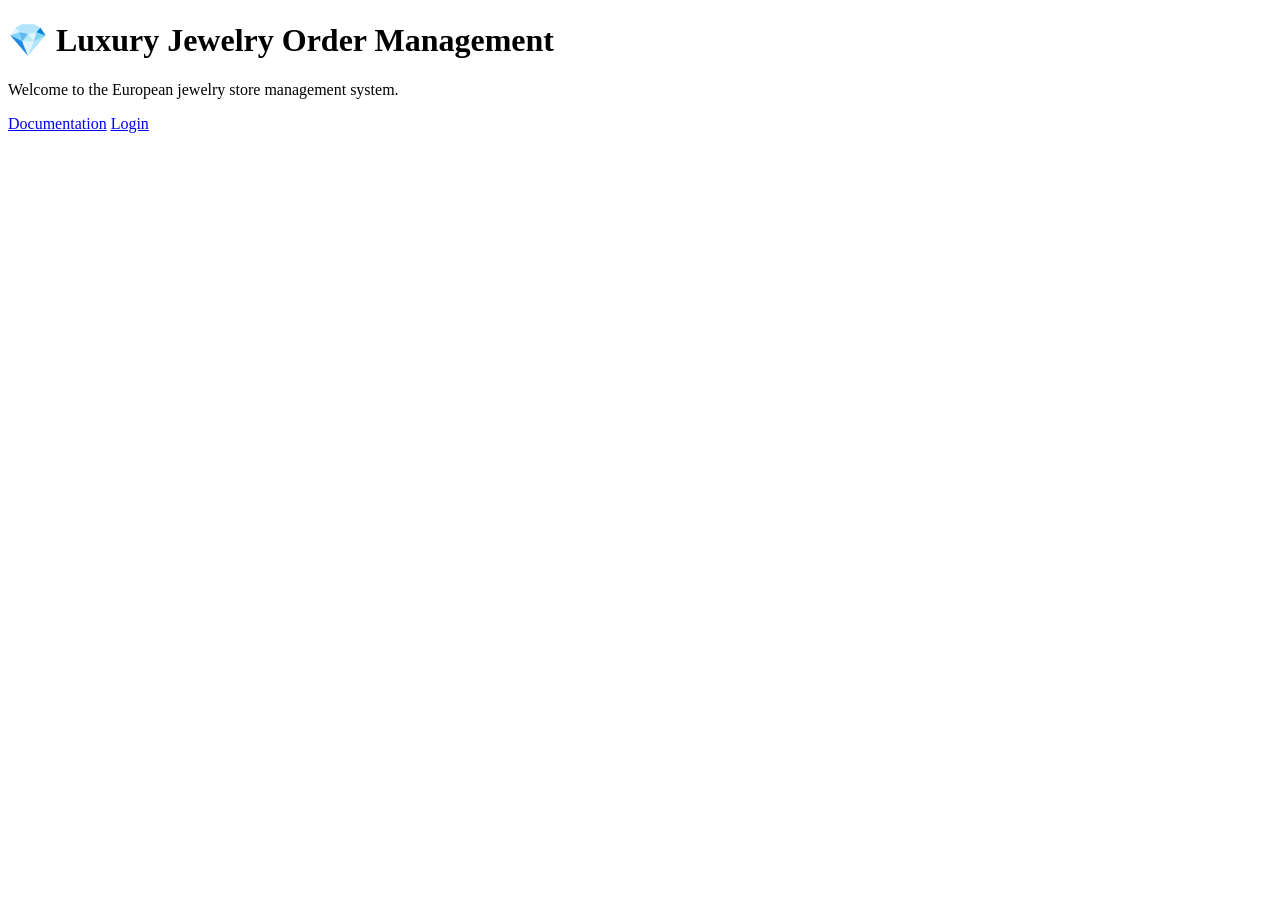
==== application/client/index.html @ 285d1582 "Commit 1: Estructura inicial, users.json i index.html de la client" ====
<!DOCTYPE html>
<html lang="en">
<head>
    <meta charset="UTF-8">
    <meta name="viewport" content="width=device-width, initial-scale=1.0">
    <title>Jewelry Store - Home</title>
    <!-- Enlace a la hoja de estilos CSS que crearemos después -->
    <link rel="stylesheet" href="style.css">
</head>
<body>
    <div class="container">
        <!-- Logo y nombre de la aplicación -->
        <header>
            <h1>💎 Luxury Jewelry Order Management</h1>
            <p>Welcome to the European jewelry store management system.</p>
        </header>

        <!-- Botones de navegación principales exigidos en el enunciado -->
        <nav class="menu-buttons">
            <!-- Botón de acceso a la descripción y documentación -->
            <a href="documentation.html" class="btn">Documentation</a>
            
            <!-- Botón de acceso al menú de autenticación -->
            <a href="login.html" class="btn btn-primary">Login</a>
        </nav>
    </div>
</body>
</html>
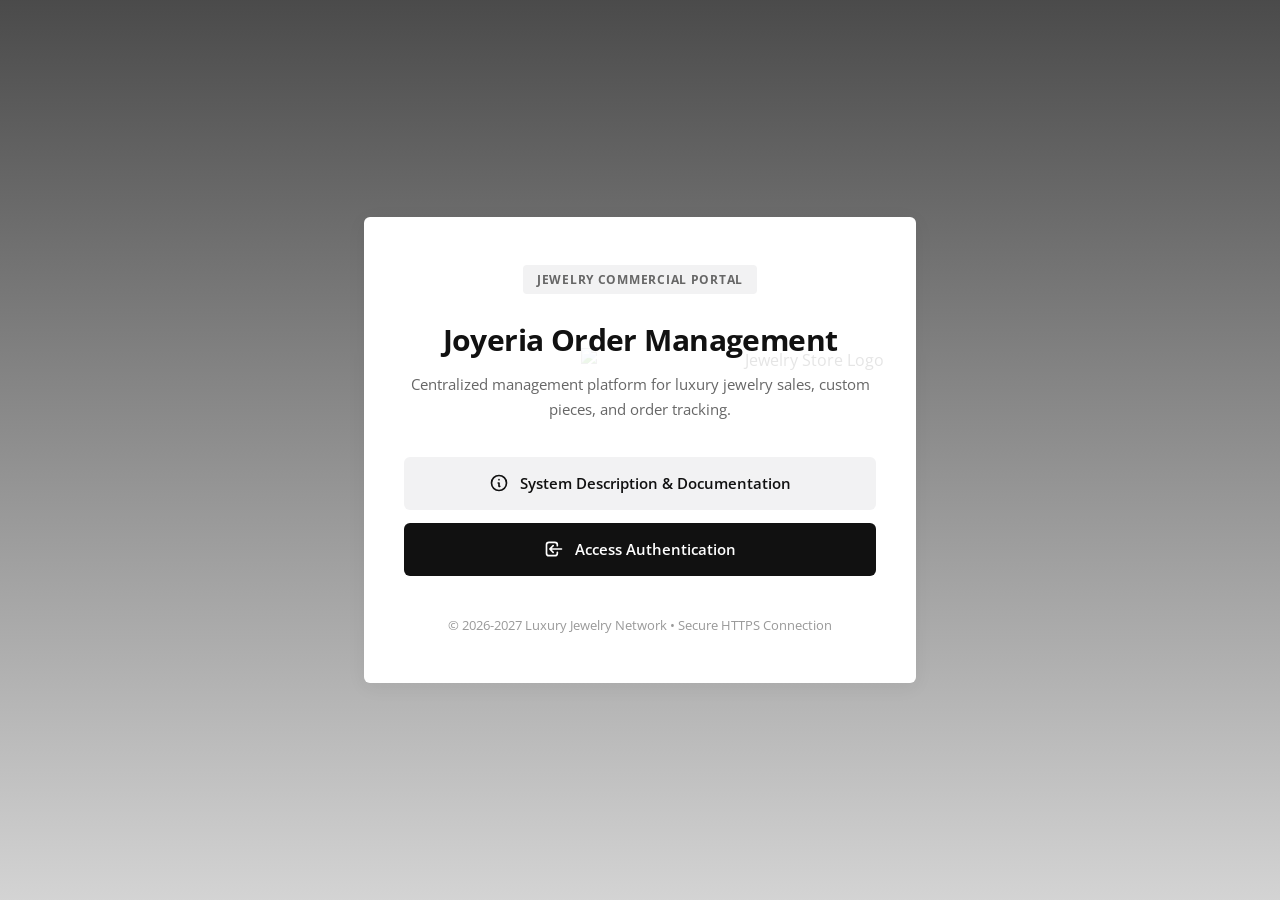
==== commit 5ca0cbbb: "Fix: Actualitzat el server" ====
--- a/application/client/index.html
+++ b/application/client/index.html
@@ -1,28 +1,44 @@
 <!DOCTYPE html>
 <html lang="en">
 <head>
-    <meta charset="UTF-8">
-    <meta name="viewport" content="width=device-width, initial-scale=1.0">
-    <title>Jewelry Store - Home</title>
-    <!-- Enlace a la hoja de estilos CSS que crearemos después -->
-    <link rel="stylesheet" href="style.css">
+  <meta charset="UTF-8">
+  <meta name="viewport" content="width=device-width, initial-scale=1.0">
+  <meta name="description" content="Order Management System for Luxury Jewelry Store - Commercial Sales Portal">
+  <title>Home - Jewelry Order Management</title>
+  <link rel="shortcut icon" href="img/logo-jewelry.jpg" type="image/x-icon">
+  <link rel="stylesheet" href="css/styles.css?v=5">
 </head>
-<body>
-    <div class="container">
-        <!-- Logo y nombre de la aplicación -->
-        <header>
-            <h1>💎 Luxury Jewelry Order Management</h1>
-            <p>Welcome to the European jewelry store management system.</p>
-        </header>
+<body class="home-page">
+  <main class="container">
+    <div class="glass-card" id="home-card">
+      <img src="img/logo-jewelry.jpg" alt="Jewelry Store Logo" class="card-watermark-logo" id="app-logo">
 
-        <!-- Botones de navegación principales exigidos en el enunciado -->
-        <nav class="menu-buttons">
-            <!-- Botón de acceso a la descripción y documentación -->
-            <a href="documentation.html" class="btn">Documentation</a>
-            
-            <!-- Botón de acceso al menú de autenticación -->
-            <a href="login.html" class="btn btn-primary">Login</a>
-        </nav>
+      <div class="app-badge">Jewelry Commercial Portal</div>
+      
+      <h1 class="app-title" id="app-title">Joyeria Order Management</h1>
+      <p class="app-subtitle" id="app-subtitle">
+        Centralized management platform for luxury jewelry sales, custom pieces, and order tracking.
+      </p>
+
+      <nav class="button-group" aria-label="Main Navigation">
+        <a href="documentation.html" class="btn btn-secondary" id="btn-documentation">
+          <svg xmlns="http://www.w3.org/2000/svg" width="20" height="20" fill="none" viewBox="0 0 24 24" stroke="currentColor" stroke-width="2">
+            <path stroke-linecap="round" stroke-linejoin="round" d="M13 16h-1v-4h-1m1-4h.01M21 12a9 9 0 11-18 0 9 9 0 0118 0z" />
+          </svg>
+          System Description & Documentation
+        </a>
+        <a href="login.html" class="btn btn-primary" id="btn-login">
+          <svg xmlns="http://www.w3.org/2000/svg" width="20" height="20" fill="none" viewBox="0 0 24 24" stroke="currentColor" stroke-width="2">
+            <path stroke-linecap="round" stroke-linejoin="round" d="M11 16l-4-4m0 0l4-4m-4 4h14m-5 4v1a3 3 0 01-3 3H6a3 3 0 01-3-3V7a3 3 0 013-3h7a3 3 0 013 3v1" />
+          </svg>
+          Access Authentication
+        </a>
+      </nav>
+
+      <footer class="app-footer">
+        <p>&copy; 2026-2027 Luxury Jewelry Network &bull; Secure HTTPS Connection</p>
+      </footer>
     </div>
+  </main>
 </body>
 </html>
--- a/application/client/css/styles.css
+++ b/application/client/css/styles.css
@@ -0,0 +1,243 @@
+@import url('https://fonts.googleapis.com/css2?family=Open+Sans:wght@400;500;600;700&display=swap');
+
+:root {
+  --bg-primary: #ffffff;
+  --bg-secondary: #f7f7f8;
+  --card-bg: #ffffff;
+  --text-primary: #111111;
+  --text-secondary: #666666;
+  --text-muted: #999999;
+  --btn-primary-bg: #111111;
+  --btn-primary-text: #ffffff;
+  --btn-primary-hover: #2e2e2e;
+  --btn-secondary-bg: #f2f2f3;
+  --btn-secondary-text: #111111;
+  --btn-secondary-hover: #e5e5e7;
+  --radius: 6px;
+  --shadow-subtle: 0 4px 20px rgba(0, 0, 0, 0.05);
+  --transition: all 0.2s ease;
+}
+
+* {
+  margin: 0;
+  padding: 0;
+  box-sizing: border-box;
+}
+
+body {
+  font-family: 'Open Sans', -apple-system, BlinkMacSystemFont, 'Segoe UI', Roboto, sans-serif;
+  background-color: var(--btn-secondary-bg);
+  color: var(--text-primary);
+  min-height: 100vh;
+  display: flex;
+  flex-direction: column;
+  line-height: 1.5;
+  -webkit-font-smoothing: antialiased;
+}
+
+body.home-page {
+  background: 
+    linear-gradient(rgba(43, 43, 43, 0.85), rgba(204, 204, 204, 0.85)),
+    url('../img/jewelry-bg.jpg') center/cover no-repeat fixed;
+}
+
+.container {
+  width: 100%;
+  max-width: 600px;
+  margin: 0 auto;
+  padding: 3rem 1.5rem;
+  flex: 1;
+  display: flex;
+  flex-direction: column;
+  justify-content: center;
+  align-items: center;
+}
+
+.glass-card {
+  background: var(--card-bg);
+  border: none;
+  box-shadow: var(--shadow-subtle);
+  border-radius: var(--radius);
+  padding: 3rem 2.5rem;
+  width: 100%;
+  text-align: center;
+  position: relative;
+  overflow: hidden;
+  animation: softFadeIn 0.7s ease-out forwards;
+}
+
+.glass-card > *:not(.card-watermark-logo) {
+  position: relative;
+  z-index: 1;
+}
+
+.card-watermark-logo {
+  position: absolute;
+  right: -115px;
+  bottom: -115px;
+  width: 450px;
+  height: 450px;
+  opacity: 0.11;
+  mix-blend-mode: multiply;
+  pointer-events: none;
+  z-index: 0;
+  user-select: none;
+  transition: opacity 0.3s ease;
+}
+
+.glass-card:hover .card-watermark-logo {
+  opacity: 0.15;
+}
+
+.app-badge {
+  display: inline-block;
+  padding: 0.35rem 0.9rem;
+  border-radius: 4px;
+  font-size: 0.75rem;
+  font-weight: 700;
+  letter-spacing: 0.06em;
+  text-transform: uppercase;
+  background: var(--btn-secondary-bg);
+  color: var(--text-secondary);
+  border: none;
+  margin-bottom: 1.5rem;
+}
+
+.app-title {
+  font-size: 1.85rem;
+  font-weight: 700;
+  color: var(--text-primary);
+  letter-spacing: -0.02em;
+  margin-bottom: 0.6rem;
+}
+
+.app-subtitle {
+  color: var(--text-secondary);
+  font-size: 0.95rem;
+  line-height: 1.6;
+  margin-bottom: 2.25rem;
+  max-width: 460px;
+  margin-left: auto;
+  margin-right: auto;
+}
+
+.button-group {
+  display: flex;
+  flex-direction: column;
+  gap: 0.85rem;
+  width: 100%;
+}
+
+.btn {
+  display: inline-flex;
+  align-items: center;
+  justify-content: center;
+  gap: 0.65rem;
+  padding: 0.95rem 1.5rem;
+  font-size: 0.92rem;
+  font-weight: 600;
+  border-radius: var(--radius);
+  cursor: pointer;
+  text-decoration: none;
+  transition: var(--transition);
+  border: none;
+  outline: none;
+  font-family: inherit;
+}
+
+.btn-primary {
+  background: var(--btn-primary-bg);
+  color: var(--btn-primary-text);
+}
+
+.btn-primary:hover {
+  background: var(--btn-primary-hover);
+}
+
+.btn-secondary {
+  background: var(--btn-secondary-bg);
+  color: var(--btn-secondary-text);
+}
+
+.btn-secondary:hover {
+  background: var(--btn-secondary-hover);
+}
+
+.app-footer {
+  margin-top: 2.5rem;
+  color: var(--text-muted);
+  font-size: 0.8rem;
+  text-align: center;
+}
+
+/* Documentation styles */
+.doc-card { text-align: left; }
+.doc-section { margin-bottom: 2rem; }
+.doc-section h2 { font-size: 1.15rem; font-weight: 700; margin-bottom: 0.6rem; color: var(--text-primary); }
+.doc-section p { color: var(--text-secondary); font-size: 0.93rem; line-height: 1.6; }
+.doc-item { background: var(--btn-secondary-bg); padding: 1.25rem; border-radius: var(--radius); margin-top: 1rem; }
+.doc-item h3 { font-size: 0.95rem; font-weight: 600; margin-bottom: 0.35rem; color: var(--text-primary); }
+.doc-item p { font-size: 0.88rem; color: var(--text-secondary); line-height: 1.5; }
+
+/* Form and Alert styles */
+.form-group { margin-bottom: 1.2rem; display: flex; flex-direction: column; gap: 0.4rem; }
+.form-label { font-size: 0.86rem; font-weight: 600; color: var(--text-primary); }
+.form-input { width: 100%; padding: 0.85rem 1rem; font-size: 0.95rem; font-family: inherit; border-radius: var(--radius); border: none; background-color: var(--btn-secondary-bg); color: var(--text-primary); transition: var(--transition); outline: none; }
+.form-input:focus { background-color: #e7e7e9; }
+.form-actions { display: flex; flex-direction: column; gap: 0.75rem; margin-top: 1.75rem; }
+
+.alert { padding: 0.85rem 1rem; border-radius: var(--radius); font-size: 0.86rem; font-weight: 500; margin-bottom: 1.25rem; display: none; border: none; animation: softFadeIn 0.3s ease-out forwards; }
+.alert-danger { background-color: #fef2f2; color: #991b1b; }
+.alert-success { background-color: #f0fdf4; color: #166534; }
+
+/* Order Creation layout */
+.container-wide { max-width: 980px; padding: 1.5rem 1rem; }
+.order-card { padding: 2rem 2.5rem; max-width: 100%; }
+.order-grid { display: grid; grid-template-columns: 1fr 1.15fr; gap: 2rem; margin: 1.25rem 0; text-align: left; }
+.order-col { display: flex; flex-direction: column; gap: 0.75rem; }
+.order-section-title { font-size: 0.82rem; font-weight: 700; color: var(--text-secondary); letter-spacing: 0.06em; text-transform: uppercase; margin-bottom: 0.25rem; }
+
+.product-item { display: flex; align-items: center; justify-content: space-between; padding: 0.75rem 1rem; border-radius: var(--radius); background-color: var(--btn-secondary-bg); gap: 0.75rem; transition: var(--transition); }
+.product-item:hover { background-color: #ebebee; }
+.product-select-wrap { display: flex; align-items: center; gap: 0.75rem; flex: 1; min-width: 0; cursor: pointer; }
+.product-checkbox { accent-color: #111111; width: 18px; height: 18px; cursor: pointer; flex-shrink: 0; }
+.product-info { display: flex; flex-direction: column; min-width: 0; }
+.product-name { font-size: 0.88rem; font-weight: 600; color: var(--text-primary); white-space: nowrap; overflow: hidden; text-overflow: ellipsis; }
+.product-price { font-size: 0.78rem; color: var(--text-secondary); font-weight: 500; }
+.product-qty-wrap { display: flex; align-items: center; gap: 0.4rem; flex-shrink: 0; }
+.product-qty-input { width: 60px; padding: 0.45rem 0.5rem; border-radius: 4px; border: none; background-color: #ffffff; color: var(--text-primary); font-size: 0.88rem; font-weight: 600; text-align: center; outline: none; }
+.product-qty-input:disabled { background-color: transparent; color: var(--text-muted); cursor: not-allowed; }
+
+.order-result-box { padding: 1rem 1.25rem; border-radius: var(--radius); background-color: #f0fdf4; color: #166534; margin-top: 1rem; display: none; }
+.order-result-title { font-size: 0.82rem; font-weight: 700; text-transform: uppercase; letter-spacing: 0.05em; margin-bottom: 0.2rem; }
+.order-result-amount { font-size: 1.4rem; font-weight: 700; }
+
+.order-actions-nav { display: flex; gap: 0.75rem; width: 100%; margin-top: 1.25rem; }
+.order-actions-nav .btn { flex: 1; padding: 0.85rem 1rem; font-size: 0.88rem; }
+
+/* Table styles */
+.table-wrapper { width: 100%; overflow-x: auto; margin: 1.25rem 0; border-radius: var(--radius); }
+.orders-table { width: 100%; border-collapse: collapse; text-align: left; font-size: 0.86rem; }
+.orders-table th { padding: 0.75rem 0.9rem; background-color: var(--btn-secondary-bg); font-weight: 600; color: var(--text-primary); }
+.orders-table td { padding: 0.85rem 0.9rem; border-bottom: 1px solid #f2f2f4; color: var(--text-primary); vertical-align: top; }
+.badge-item { display: inline-block; padding: 0.2rem 0.45rem; background-color: var(--btn-secondary-bg); border-radius: 4px; font-size: 0.76rem; margin: 0.15rem 0; }
+
+/* Split screen layout */
+body.split-layout-page { background-color: #ffffff; min-height: 100vh; margin: 0; padding: 0; display: flex; }
+.split-container { display: flex; width: 100vw; min-height: 100vh; }
+.split-form-panel { flex: 1; display: flex; align-items: center; justify-content: center; padding: 3rem 4rem; background-color: #ffffff; }
+.split-form-panel .auth-box { width: 100%; max-width: 420px; animation: softFadeIn 0.7s ease-out forwards; }
+.split-image-panel { flex: 1; padding: 1.25rem 1.25rem 1.25rem 0; display: flex; animation: softFadeIn 0.9s ease-out forwards; }
+.split-image { width: 100%; height: 100%; object-fit: cover; border-radius: 28px; display: block; }
+
+@media (max-width: 900px) {
+  .split-image-panel { display: none; }
+  .split-form-panel { padding: 2.5rem 1.5rem; }
+  .order-grid { grid-template-columns: 1fr; }
+  .order-actions-nav { flex-direction: column; }
+}
+
+@keyframes softFadeIn {
+  0% { opacity: 0; transform: translateY(8px); }
+  100% { opacity: 1; transform: translateY(0); }
+}
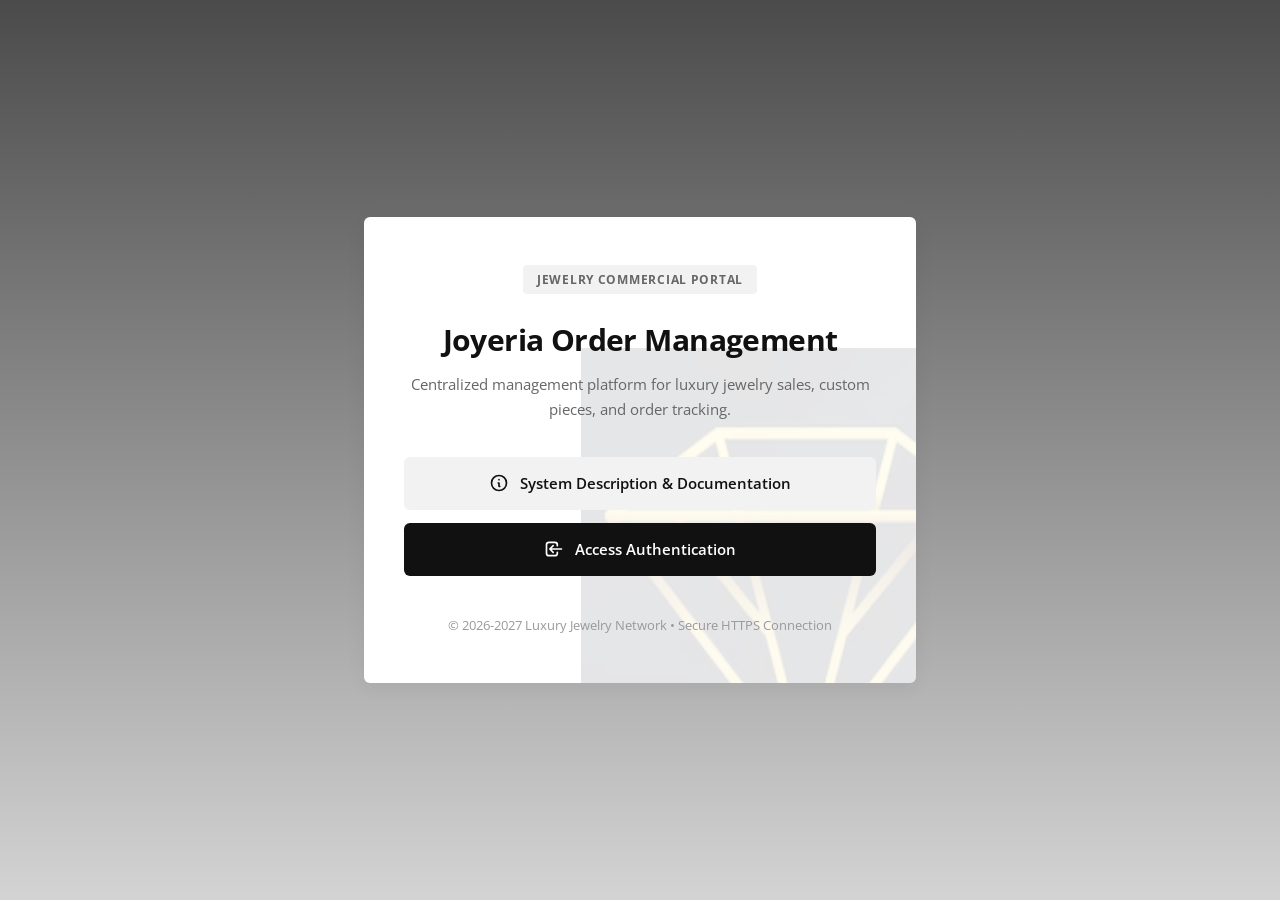
==== commit 930bae7d: "Fix: Actualitzat el img" ====
--- a/application/client/index.html
+++ b/application/client/index.html
@@ -5,13 +5,13 @@
   <meta name="viewport" content="width=device-width, initial-scale=1.0">
   <meta name="description" content="Order Management System for Luxury Jewelry Store - Commercial Sales Portal">
   <title>Home - Jewelry Order Management</title>
-  <link rel="shortcut icon" href="img/logo-jewelry.jpg" type="image/x-icon">
+  <link rel="shortcut icon" href="img/logo.png" type="image/x-icon">
   <link rel="stylesheet" href="css/styles.css?v=5">
 </head>
 <body class="home-page">
   <main class="container">
     <div class="glass-card" id="home-card">
-      <img src="img/logo-jewelry.jpg" alt="Jewelry Store Logo" class="card-watermark-logo" id="app-logo">
+      <img src="img/logo.png" alt="Jewelry Store Logo" class="card-watermark-logo" id="app-logo">
 
       <div class="app-badge">Jewelry Commercial Portal</div>
       
--- a/application/client/css/styles.css
+++ b/application/client/css/styles.css
@@ -38,7 +38,7 @@
 body.home-page {
   background: 
     linear-gradient(rgba(43, 43, 43, 0.85), rgba(204, 204, 204, 0.85)),
-    url('../img/jewelry-bg.jpg') center/cover no-repeat fixed;
+    url('../img/fondo-joyeria.png') center/cover no-repeat fixed;
 }
 
 .container {
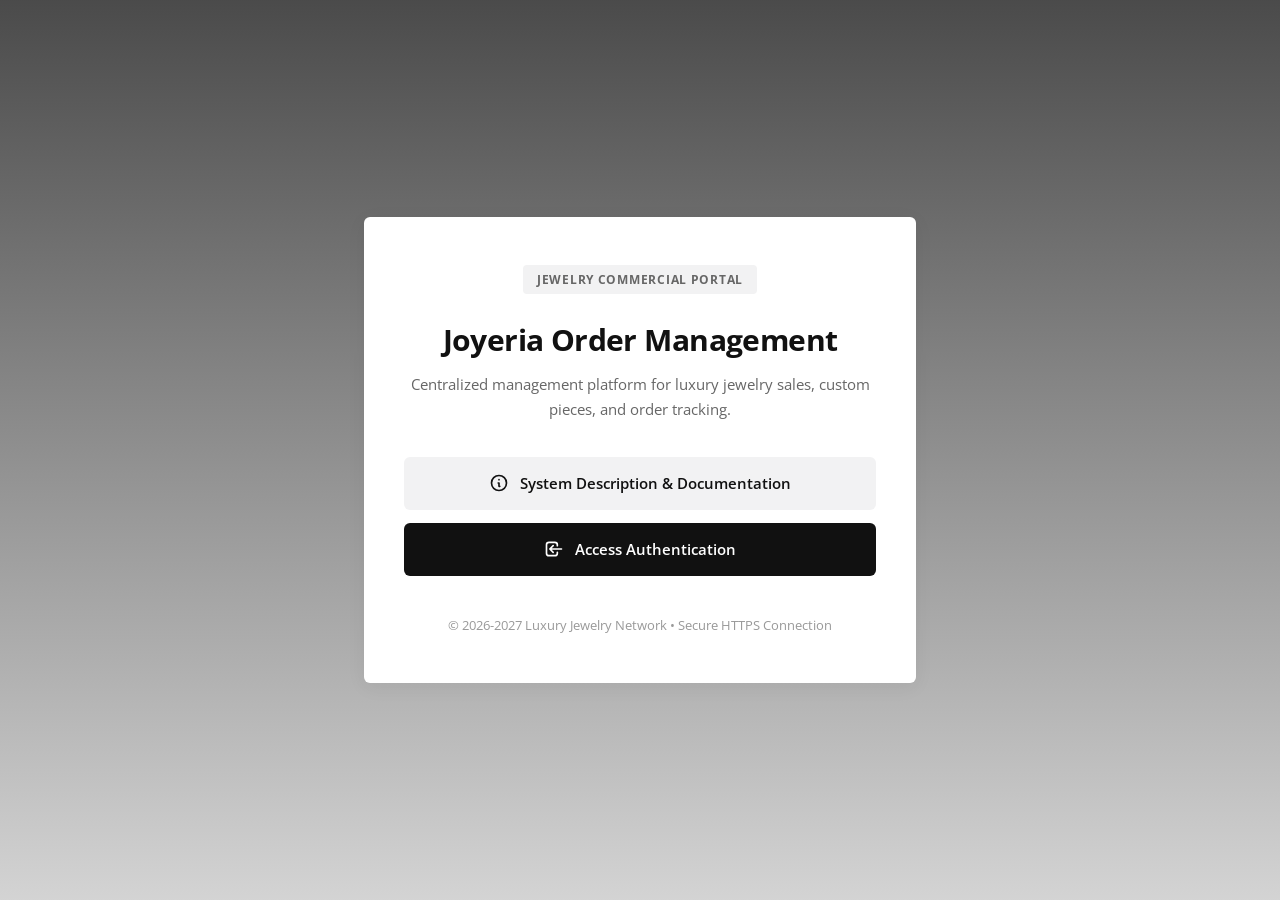
==== commit 705efda6: "Fix: Actualitzat el login.html" ====
--- a/application/client/index.html
+++ b/application/client/index.html
@@ -11,7 +11,7 @@
 <body class="home-page">
   <main class="container">
     <div class="glass-card" id="home-card">
-      <img src="img/logo.png" alt="Jewelry Store Logo" class="card-watermark-logo" id="app-logo">
+      <!-- Se ha eliminado el logo de fondo para que quede limpio -->
 
       <div class="app-badge">Jewelry Commercial Portal</div>
       
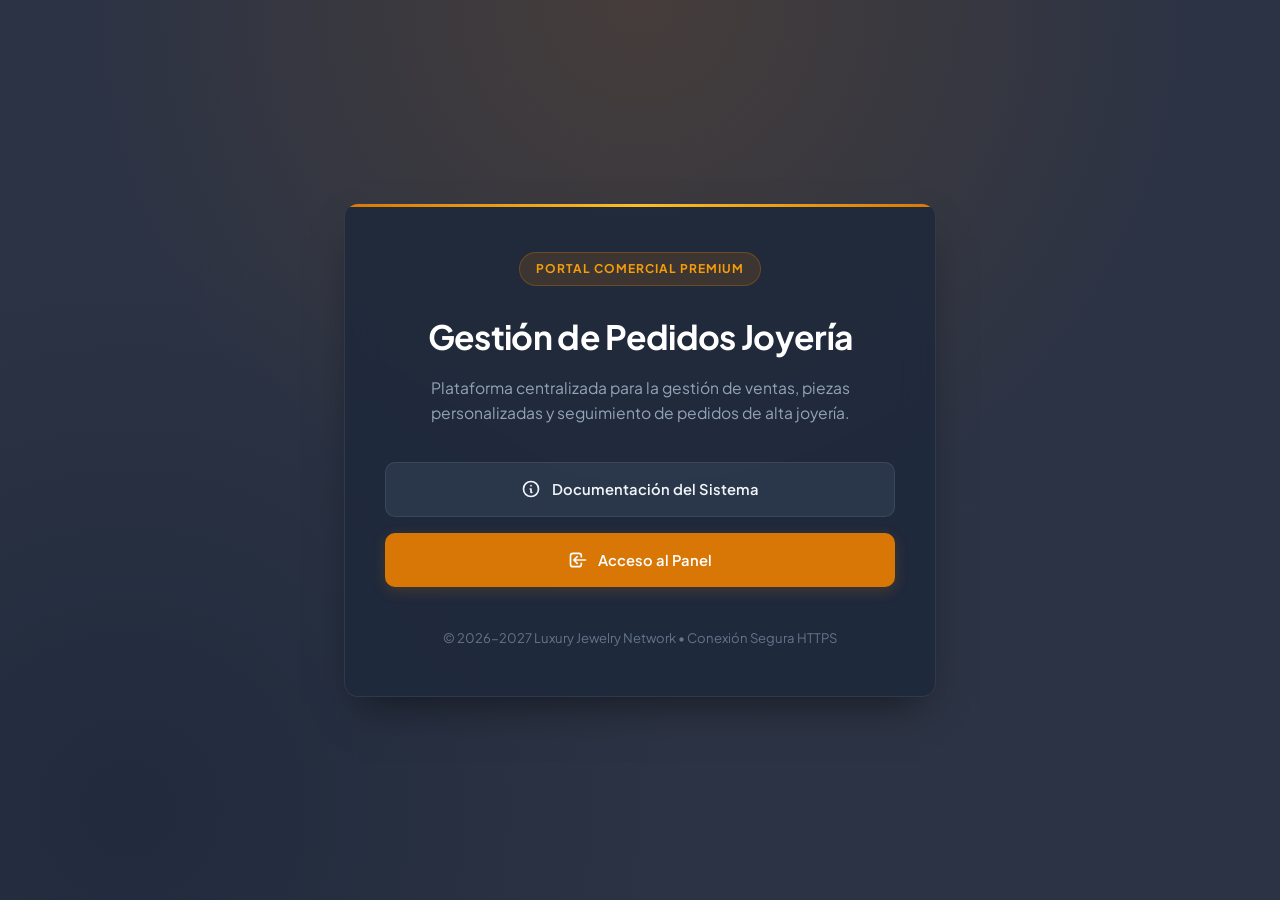
==== commit 3e71c2d0: "Fix: Actualitzat el css" ====
--- a/application/client/index.html
+++ b/application/client/index.html
@@ -1,42 +1,40 @@
 <!DOCTYPE html>
-<html lang="en">
+<html lang="es">
 <head>
   <meta charset="UTF-8">
   <meta name="viewport" content="width=device-width, initial-scale=1.0">
   <meta name="description" content="Order Management System for Luxury Jewelry Store - Commercial Sales Portal">
-  <title>Home - Jewelry Order Management</title>
+  <title>Inicio - Gestión de Pedidos de Joyería</title>
   <link rel="shortcut icon" href="img/logo.png" type="image/x-icon">
-  <link rel="stylesheet" href="css/styles.css?v=5">
+  <link rel="stylesheet" href="css/styles.css?v=6">
 </head>
 <body class="home-page">
   <main class="container">
     <div class="glass-card" id="home-card">
-      <!-- Se ha eliminado el logo de fondo para que quede limpio -->
-
-      <div class="app-badge">Jewelry Commercial Portal</div>
+      <div class="app-badge">Portal Comercial Premium</div>
       
-      <h1 class="app-title" id="app-title">Joyeria Order Management</h1>
+      <h1 class="app-title" id="app-title">Gestión de Pedidos Joyería</h1>
       <p class="app-subtitle" id="app-subtitle">
-        Centralized management platform for luxury jewelry sales, custom pieces, and order tracking.
+        Plataforma centralizada para la gestión de ventas, piezas personalizadas y seguimiento de pedidos de alta joyería.
       </p>
 
-      <nav class="button-group" aria-label="Main Navigation">
+      <nav class="button-group" aria-label="Navegación Principal">
         <a href="documentation.html" class="btn btn-secondary" id="btn-documentation">
           <svg xmlns="http://www.w3.org/2000/svg" width="20" height="20" fill="none" viewBox="0 0 24 24" stroke="currentColor" stroke-width="2">
             <path stroke-linecap="round" stroke-linejoin="round" d="M13 16h-1v-4h-1m1-4h.01M21 12a9 9 0 11-18 0 9 9 0 0118 0z" />
           </svg>
-          System Description & Documentation
+          Documentación del Sistema
         </a>
         <a href="login.html" class="btn btn-primary" id="btn-login">
           <svg xmlns="http://www.w3.org/2000/svg" width="20" height="20" fill="none" viewBox="0 0 24 24" stroke="currentColor" stroke-width="2">
             <path stroke-linecap="round" stroke-linejoin="round" d="M11 16l-4-4m0 0l4-4m-4 4h14m-5 4v1a3 3 0 01-3 3H6a3 3 0 01-3-3V7a3 3 0 013-3h7a3 3 0 013 3v1" />
           </svg>
-          Access Authentication
+          Acceso al Panel
         </a>
       </nav>
 
       <footer class="app-footer">
-        <p>&copy; 2026-2027 Luxury Jewelry Network &bull; Secure HTTPS Connection</p>
+        <p>&copy; 2026-2027 Luxury Jewelry Network &bull; Conexión Segura HTTPS</p>
       </footer>
     </div>
   </main>
--- a/application/client/css/styles.css
+++ b/application/client/css/styles.css
@@ -1,21 +1,31 @@
-@import url('https://fonts.googleapis.com/css2?family=Open+Sans:wght@400;500;600;700&display=swap');
+@import url('https://fonts.googleapis.com/css2?family=Plus+Jakarta+Sans:wght@400;500;600;700&display=swap');
 
 :root {
-  --bg-primary: #ffffff;
-  --bg-secondary: #f7f7f8;
-  --card-bg: #ffffff;
-  --text-primary: #111111;
-  --text-secondary: #666666;
-  --text-muted: #999999;
-  --btn-primary-bg: #111111;
+  /* Paleta Elegante Gold/Slate - Especial Joyería Premium */
+  --bg-primary: #0f172a;
+  --bg-surface: #1e293b;
+  --card-bg: rgba(30, 41, 59, 0.85);
+  
+  --text-primary: #f8fafc;
+  --text-secondary: #94a3b8;
+  --text-muted: #64748b;
+  
+  --accent-gold: #d97706;
+  --accent-gold-light: #f59e0b;
+  --accent-gold-glow: rgba(217, 119, 6, 0.2);
+  
+  --btn-primary-bg: #d97706;
   --btn-primary-text: #ffffff;
-  --btn-primary-hover: #2e2e2e;
-  --btn-secondary-bg: #f2f2f3;
-  --btn-secondary-text: #111111;
-  --btn-secondary-hover: #e5e5e7;
-  --radius: 6px;
-  --shadow-subtle: 0 4px 20px rgba(0, 0, 0, 0.05);
-  --transition: all 0.2s ease;
+  --btn-primary-hover: #b45309;
+  
+  --btn-secondary-bg: rgba(51, 65, 85, 0.6);
+  --btn-secondary-text: #f1f5f9;
+  --btn-secondary-hover: rgba(71, 85, 105, 0.8);
+  
+  --radius: 14px;
+  --shadow-main: 0 20px 40px -15px rgba(0, 0, 0, 0.5);
+  --border-subtle: 1px solid rgba(255, 255, 255, 0.08);
+  --transition: all 0.25s cubic-bezier(0.4, 0, 0.2, 1);
 }
 
 * {
@@ -25,25 +35,28 @@
 }
 
 body {
-  font-family: 'Open Sans', -apple-system, BlinkMacSystemFont, 'Segoe UI', Roboto, sans-serif;
-  background-color: var(--btn-secondary-bg);
+  font-family: 'Plus Jakarta Sans', -apple-system, BlinkMacSystemFont, sans-serif;
+  background-color: var(--bg-primary);
   color: var(--text-primary);
   min-height: 100vh;
   display: flex;
   flex-direction: column;
-  line-height: 1.5;
+  line-height: 1.6;
   -webkit-font-smoothing: antialiased;
 }
 
+/* Fondo principal con efecto de degradado de alta gama */
 body.home-page {
   background: 
-    linear-gradient(rgba(43, 43, 43, 0.85), rgba(204, 204, 204, 0.85)),
+    radial-gradient(circle at 50% 0%, rgba(217, 119, 6, 0.15), transparent 50%),
+    radial-gradient(circle at 10% 90%, rgba(30, 41, 59, 0.8), transparent 40%),
+    linear-gradient(rgba(15, 23, 42, 0.88), rgba(15, 23, 42, 0.88)),
     url('../img/fondo-joyeria.png') center/cover no-repeat fixed;
 }
 
 .container {
   width: 100%;
-  max-width: 600px;
+  max-width: 640px;
   margin: 0 auto;
   padding: 3rem 1.5rem;
   flex: 1;
@@ -55,68 +68,57 @@
 
 .glass-card {
   background: var(--card-bg);
-  border: none;
-  box-shadow: var(--shadow-subtle);
+  backdrop-filter: blur(16px);
+  -webkit-backdrop-filter: blur(16px);
+  border: var(--border-subtle);
+  box-shadow: var(--shadow-main);
   border-radius: var(--radius);
   padding: 3rem 2.5rem;
   width: 100%;
   text-align: center;
   position: relative;
   overflow: hidden;
-  animation: softFadeIn 0.7s ease-out forwards;
-}
-
-.glass-card > *:not(.card-watermark-logo) {
-  position: relative;
-  z-index: 1;
-}
-
-.card-watermark-logo {
+  animation: softFadeIn 0.6s cubic-bezier(0.16, 1, 0.3, 1) forwards;
+}
+
+.glass-card::before {
+  content: '';
   position: absolute;
-  right: -115px;
-  bottom: -115px;
-  width: 450px;
-  height: 450px;
-  opacity: 0.11;
-  mix-blend-mode: multiply;
-  pointer-events: none;
-  z-index: 0;
-  user-select: none;
-  transition: opacity 0.3s ease;
-}
-
-.glass-card:hover .card-watermark-logo {
-  opacity: 0.15;
+  top: 0;
+  left: 0;
+  right: 0;
+  height: 3px;
+  background: linear-gradient(90deg, var(--accent-gold), #fbbf24, var(--accent-gold));
 }
 
 .app-badge {
   display: inline-block;
-  padding: 0.35rem 0.9rem;
-  border-radius: 4px;
+  padding: 0.4rem 1rem;
+  border-radius: 9999px;
   font-size: 0.75rem;
   font-weight: 700;
-  letter-spacing: 0.06em;
+  letter-spacing: 0.08em;
   text-transform: uppercase;
-  background: var(--btn-secondary-bg);
-  color: var(--text-secondary);
-  border: none;
+  background: rgba(217, 119, 6, 0.15);
+  color: var(--accent-gold-light);
+  border: 1px solid rgba(217, 119, 6, 0.3);
   margin-bottom: 1.5rem;
 }
 
 .app-title {
-  font-size: 1.85rem;
+  font-size: 2.1rem;
   font-weight: 700;
-  color: var(--text-primary);
+  color: #ffffff;
   letter-spacing: -0.02em;
-  margin-bottom: 0.6rem;
+  margin-bottom: 0.75rem;
 }
 
 .app-subtitle {
   color: var(--text-secondary);
-  font-size: 0.95rem;
+  font-size: 0.98rem;
   line-height: 1.6;
   margin-bottom: 2.25rem;
-  max-width: 460px;
+  max-width: 480px;
   margin-left: auto;
   margin-right: auto;
 }
@@ -124,7 +126,7 @@
 .button-group {
   display: flex;
   flex-direction: column;
-  gap: 0.85rem;
+  gap: 1rem;
   width: 100%;
 }
 
@@ -136,7 +138,7 @@
   padding: 0.95rem 1.5rem;
   font-size: 0.92rem;
   font-weight: 600;
-  border-radius: var(--radius);
+  border-radius: calc(var(--radius) - 4px);
   cursor: pointer;
   text-decoration: none;
   transition: var(--transition);
@@ -148,87 +150,170 @@
 .btn-primary {
   background: var(--btn-primary-bg);
   color: var(--btn-primary-text);
+  box-shadow: 0 4px 14px var(--accent-gold-glow);
 }
 
 .btn-primary:hover {
   background: var(--btn-primary-hover);
+  transform: translateY(-2px);
+  box-shadow: 0 6px 20px rgba(217, 119, 6, 0.35);
 }
 
 .btn-secondary {
   background: var(--btn-secondary-bg);
   color: var(--btn-secondary-text);
+  border: var(--border-subtle);
 }
 
 .btn-secondary:hover {
   background: var(--btn-secondary-hover);
+  color: #ffffff;
+  transform: translateY(-2px);
 }
 
 .app-footer {
   margin-top: 2.5rem;
   color: var(--text-muted);
-  font-size: 0.8rem;
+  font-size: 0.82rem;
   text-align: center;
 }
 
-/* Documentation styles */
+/* Documentación */
 .doc-card { text-align: left; }
 .doc-section { margin-bottom: 2rem; }
-.doc-section h2 { font-size: 1.15rem; font-weight: 700; margin-bottom: 0.6rem; color: var(--text-primary); }
-.doc-section p { color: var(--text-secondary); font-size: 0.93rem; line-height: 1.6; }
-.doc-item { background: var(--btn-secondary-bg); padding: 1.25rem; border-radius: var(--radius); margin-top: 1rem; }
-.doc-item h3 { font-size: 0.95rem; font-weight: 600; margin-bottom: 0.35rem; color: var(--text-primary); }
-.doc-item p { font-size: 0.88rem; color: var(--text-secondary); line-height: 1.5; }
-
-/* Form and Alert styles */
-.form-group { margin-bottom: 1.2rem; display: flex; flex-direction: column; gap: 0.4rem; }
-.form-label { font-size: 0.86rem; font-weight: 600; color: var(--text-primary); }
-.form-input { width: 100%; padding: 0.85rem 1rem; font-size: 0.95rem; font-family: inherit; border-radius: var(--radius); border: none; background-color: var(--btn-secondary-bg); color: var(--text-primary); transition: var(--transition); outline: none; }
-.form-input:focus { background-color: #e7e7e9; }
-.form-actions { display: flex; flex-direction: column; gap: 0.75rem; margin-top: 1.75rem; }
-
-.alert { padding: 0.85rem 1rem; border-radius: var(--radius); font-size: 0.86rem; font-weight: 500; margin-bottom: 1.25rem; display: none; border: none; animation: softFadeIn 0.3s ease-out forwards; }
-.alert-danger { background-color: #fef2f2; color: #991b1b; }
-.alert-success { background-color: #f0fdf4; color: #166534; }
-
-/* Order Creation layout */
-.container-wide { max-width: 980px; padding: 1.5rem 1rem; }
-.order-card { padding: 2rem 2.5rem; max-width: 100%; }
-.order-grid { display: grid; grid-template-columns: 1fr 1.15fr; gap: 2rem; margin: 1.25rem 0; text-align: left; }
-.order-col { display: flex; flex-direction: column; gap: 0.75rem; }
-.order-section-title { font-size: 0.82rem; font-weight: 700; color: var(--text-secondary); letter-spacing: 0.06em; text-transform: uppercase; margin-bottom: 0.25rem; }
-
-.product-item { display: flex; align-items: center; justify-content: space-between; padding: 0.75rem 1rem; border-radius: var(--radius); background-color: var(--btn-secondary-bg); gap: 0.75rem; transition: var(--transition); }
-.product-item:hover { background-color: #ebebee; }
+.doc-section h2 { font-size: 1.2rem; font-weight: 700; margin-bottom: 0.6rem; color: #ffffff; }
+.doc-section p { color: var(--text-secondary); font-size: 0.95rem; line-height: 1.6; }
+.doc-item { 
+  background: var(--bg-surface); 
+  padding: 1.25rem 1.5rem; 
+  border-radius: calc(var(--radius) - 4px); 
+  margin-top: 1rem;
+  border: var(--border-subtle);
+}
+.doc-item h3 { font-size: 0.98rem; font-weight: 600; margin-bottom: 0.35rem; color: var(--accent-gold-light); }
+.doc-item p { font-size: 0.9rem; color: var(--text-secondary); line-height: 1.5; }
+
+/* Formularios y Alertas */
+.form-group { margin-bottom: 1.25rem; display: flex; flex-direction: column; gap: 0.45rem; text-align: left; }
+.form-label { font-size: 0.86rem; font-weight: 600; color: var(--text-secondary); }
+.form-input { 
+  width: 100%; 
+  padding: 0.85rem 1rem; 
+  font-size: 0.95rem; 
+  font-family: inherit; 
+  border-radius: calc(var(--radius) - 4px); 
+  border: 1px solid rgba(255, 255, 255, 0.12); 
+  background-color: rgba(15, 23, 42, 0.6); 
+  color: #ffffff; 
+  transition: var(--transition); 
+  outline: none; 
+}
+.form-input:focus { 
+  border-color: var(--accent-gold); 
+  box-shadow: 0 0 0 3px var(--accent-gold-glow); 
+}
+.form-actions { display: flex; flex-direction: column; gap: 0.85rem; margin-top: 1.75rem; }
+
+.alert { 
+  padding: 0.9rem 1.1rem; 
+  border-radius: calc(var(--radius) - 4px); 
+  font-size: 0.88rem; 
+  font-weight: 500; 
+  margin-bottom: 1.25rem; 
+  display: none; 
+  animation: softFadeIn 0.3s ease-out forwards; 
+}
+.alert-danger { background-color: rgba(239, 68, 68, 0.15); color: #fca5a5; border: 1px solid rgba(239, 68, 68, 0.3); }
+.alert-success { background-color: rgba(34, 197, 94, 0.15); color: #86efac; border: 1px solid rgba(34, 197, 94, 0.3); }
+
+/* Vista Ordenes / Formularios de creación */
+.container-wide { max-width: 1060px; padding: 2.5rem 1.5rem; }
+.order-card { padding: 2.5rem 3rem; max-width: 100%; }
+.order-grid { display: grid; grid-template-columns: 1fr 1.15fr; gap: 2.5rem; margin: 1.5rem 0; text-align: left; }
+.order-col { display: flex; flex-direction: column; gap: 0.85rem; }
+.order-section-title { font-size: 0.82rem; font-weight: 700; color: var(--accent-gold-light); letter-spacing: 0.08em; text-transform: uppercase; margin-bottom: 0.25rem; }
+
+.product-item { 
+  display: flex; 
+  align-items: center; 
+  justify-content: space-between; 
+  padding: 0.85rem 1.15rem; 
+  border-radius: calc(var(--radius) - 4px); 
+  background-color: var(--bg-surface); 
+  gap: 0.75rem; 
+  transition: var(--transition); 
+  border: var(--border-subtle);
+}
+.product-item:hover { 
+  border-color: var(--accent-gold);
+  background-color: rgba(51, 65, 85, 0.8);
+}
 .product-select-wrap { display: flex; align-items: center; gap: 0.75rem; flex: 1; min-width: 0; cursor: pointer; }
-.product-checkbox { accent-color: #111111; width: 18px; height: 18px; cursor: pointer; flex-shrink: 0; }
+.product-checkbox { accent-color: var(--accent-gold); width: 18px; height: 18px; cursor: pointer; flex-shrink: 0; }
 .product-info { display: flex; flex-direction: column; min-width: 0; }
-.product-name { font-size: 0.88rem; font-weight: 600; color: var(--text-primary); white-space: nowrap; overflow: hidden; text-overflow: ellipsis; }
-.product-price { font-size: 0.78rem; color: var(--text-secondary); font-weight: 500; }
+.product-name { font-size: 0.9rem; font-weight: 600; color: #ffffff; white-space: nowrap; overflow: hidden; text-overflow: ellipsis; }
+.product-price { font-size: 0.8rem; color: var(--accent-gold-light); font-weight: 600; }
 .product-qty-wrap { display: flex; align-items: center; gap: 0.4rem; flex-shrink: 0; }
-.product-qty-input { width: 60px; padding: 0.45rem 0.5rem; border-radius: 4px; border: none; background-color: #ffffff; color: var(--text-primary); font-size: 0.88rem; font-weight: 600; text-align: center; outline: none; }
-.product-qty-input:disabled { background-color: transparent; color: var(--text-muted); cursor: not-allowed; }
-
-.order-result-box { padding: 1rem 1.25rem; border-radius: var(--radius); background-color: #f0fdf4; color: #166534; margin-top: 1rem; display: none; }
+.product-qty-input { 
+  width: 60px; 
+  padding: 0.45rem 0.5rem; 
+  border-radius: 6px; 
+  border: 1px solid rgba(255, 255, 255, 0.2); 
+  background-color: var(--bg-primary); 
+  color: #ffffff; 
+  font-size: 0.88rem; 
+  font-weight: 600; 
+  text-align: center; 
+  outline: none; 
+}
+.product-qty-input:focus { border-color: var(--accent-gold); }
+.product-qty-input:disabled { opacity: 0.4; cursor: not-allowed; }
+
+.order-result-box { 
+  padding: 1.25rem 1.5rem; 
+  border-radius: calc(var(--radius) - 4px); 
+  background-color: rgba(34, 197, 94, 0.15); 
+  color: #86efac; 
+  border: 1px solid rgba(34, 197, 94, 0.3);
+  margin-top: 1rem; 
+  display: none; 
+}
 .order-result-title { font-size: 0.82rem; font-weight: 700; text-transform: uppercase; letter-spacing: 0.05em; margin-bottom: 0.2rem; }
-.order-result-amount { font-size: 1.4rem; font-weight: 700; }
-
-.order-actions-nav { display: flex; gap: 0.75rem; width: 100%; margin-top: 1.25rem; }
+.order-result-amount { font-size: 1.6rem; font-weight: 700; }
+
+.order-actions-nav { display: flex; gap: 0.85rem; width: 100%; margin-top: 1.5rem; }
 .order-actions-nav .btn { flex: 1; padding: 0.85rem 1rem; font-size: 0.88rem; }
 
-/* Table styles */
-.table-wrapper { width: 100%; overflow-x: auto; margin: 1.25rem 0; border-radius: var(--radius); }
-.orders-table { width: 100%; border-collapse: collapse; text-align: left; font-size: 0.86rem; }
-.orders-table th { padding: 0.75rem 0.9rem; background-color: var(--btn-secondary-bg); font-weight: 600; color: var(--text-primary); }
-.orders-table td { padding: 0.85rem 0.9rem; border-bottom: 1px solid #f2f2f4; color: var(--text-primary); vertical-align: top; }
-.badge-item { display: inline-block; padding: 0.2rem 0.45rem; background-color: var(--btn-secondary-bg); border-radius: 4px; font-size: 0.76rem; margin: 0.15rem 0; }
-
-/* Split screen layout */
-body.split-layout-page { background-color: #ffffff; min-height: 100vh; margin: 0; padding: 0; display: flex; }
+/* Tablas */
+.table-wrapper { 
+  width: 100%; 
+  overflow-x: auto; 
+  margin: 1.5rem 0; 
+  border-radius: var(--radius); 
+  border: var(--border-subtle);
+  background: var(--bg-surface);
+}
+.orders-table { width: 100%; border-collapse: collapse; text-align: left; font-size: 0.88rem; }
+.orders-table th { padding: 0.9rem 1rem; background-color: rgba(15, 23, 42, 0.8); font-weight: 600; color: var(--text-secondary); border-bottom: var(--border-subtle); }
+.orders-table td { padding: 1rem; border-bottom: 1px solid rgba(255, 255, 255, 0.05); color: var(--text-primary); vertical-align: top; }
+.badge-item { display: inline-block; padding: 0.25rem 0.6rem; background-color: rgba(217, 119, 6, 0.15); color: var(--accent-gold-light); border-radius: 6px; font-size: 0.78rem; font-weight: 600; margin: 0.15rem 0; }
+
+/* Vista dividida (Split Screen) */
+body.split-layout-page { background-color: var(--bg-primary); min-height: 100vh; margin: 0; padding: 0; display: flex; }
 .split-container { display: flex; width: 100vw; min-height: 100vh; }
-.split-form-panel { flex: 1; display: flex; align-items: center; justify-content: center; padding: 3rem 4rem; background-color: #ffffff; }
-.split-form-panel .auth-box { width: 100%; max-width: 420px; animation: softFadeIn 0.7s ease-out forwards; }
-.split-image-panel { flex: 1; padding: 1.25rem 1.25rem 1.25rem 0; display: flex; animation: softFadeIn 0.9s ease-out forwards; }
-.split-image { width: 100%; height: 100%; object-fit: cover; border-radius: 28px; display: block; }
+.split-form-panel { flex: 1; display: flex; align-items: center; justify-content: center; padding: 3rem 4rem; background-color: var(--bg-primary); }
+.split-form-panel .auth-box { width: 100%; max-width: 420px; animation: softFadeIn 0.6s cubic-bezier(0.16, 1, 0.3, 1) forwards; }
+.split-image-panel { flex: 1; padding: 1.5rem; display: flex; animation: softFadeIn 0.9s ease-out forwards; }
+.split-image-panel-inner { 
+  width: 100%; 
+  height: 100%; 
+  background: linear-gradient(135deg, rgba(30, 41, 59, 0.9), rgba(15, 23, 42, 0.95)); 
+  border-radius: 24px; 
+  display: flex; 
+  align-items: center; 
+  justify-content: center; 
+  border: var(--border-subtle);
+}
 
 @media (max-width: 900px) {
   .split-image-panel { display: none; }
@@ -238,6 +323,6 @@
 }
 
 @keyframes softFadeIn {
-  0% { opacity: 0; transform: translateY(8px); }
+  0% { opacity: 0; transform: translateY(12px); }
   100% { opacity: 1; transform: translateY(0); }
 }
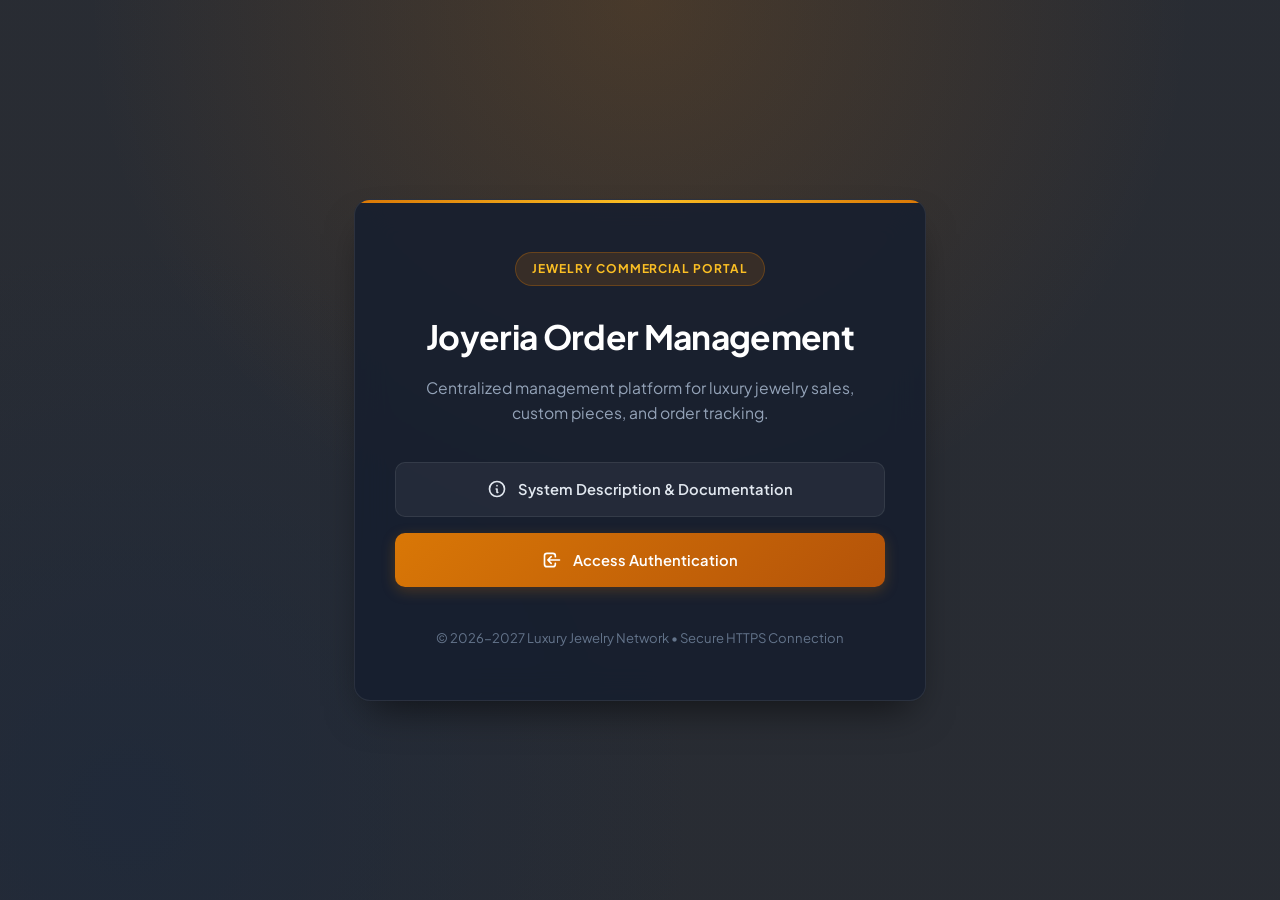
==== commit d0a6c268: "Fix: Actualitzat" ====
--- a/application/client/index.html
+++ b/application/client/index.html
@@ -1,40 +1,40 @@
 <!DOCTYPE html>
-<html lang="es">
+<html lang="en">
 <head>
   <meta charset="UTF-8">
   <meta name="viewport" content="width=device-width, initial-scale=1.0">
   <meta name="description" content="Order Management System for Luxury Jewelry Store - Commercial Sales Portal">
-  <title>Inicio - Gestión de Pedidos de Joyería</title>
+  <title>Home - Jewelry Order Management</title>
   <link rel="shortcut icon" href="img/logo.png" type="image/x-icon">
-  <link rel="stylesheet" href="css/styles.css?v=6">
+  <link rel="stylesheet" href="css/styles.css?v=9">
 </head>
 <body class="home-page">
   <main class="container">
     <div class="glass-card" id="home-card">
-      <div class="app-badge">Portal Comercial Premium</div>
+      <div class="app-badge">Jewelry Commercial Portal</div>
       
-      <h1 class="app-title" id="app-title">Gestión de Pedidos Joyería</h1>
+      <h1 class="app-title" id="app-title">Joyeria Order Management</h1>
       <p class="app-subtitle" id="app-subtitle">
-        Plataforma centralizada para la gestión de ventas, piezas personalizadas y seguimiento de pedidos de alta joyería.
+        Centralized management platform for luxury jewelry sales, custom pieces, and order tracking.
       </p>
 
-      <nav class="button-group" aria-label="Navegación Principal">
+      <nav class="button-group" aria-label="Main Navigation">
         <a href="documentation.html" class="btn btn-secondary" id="btn-documentation">
           <svg xmlns="http://www.w3.org/2000/svg" width="20" height="20" fill="none" viewBox="0 0 24 24" stroke="currentColor" stroke-width="2">
             <path stroke-linecap="round" stroke-linejoin="round" d="M13 16h-1v-4h-1m1-4h.01M21 12a9 9 0 11-18 0 9 9 0 0118 0z" />
           </svg>
-          Documentación del Sistema
+          System Description & Documentation
         </a>
         <a href="login.html" class="btn btn-primary" id="btn-login">
           <svg xmlns="http://www.w3.org/2000/svg" width="20" height="20" fill="none" viewBox="0 0 24 24" stroke="currentColor" stroke-width="2">
             <path stroke-linecap="round" stroke-linejoin="round" d="M11 16l-4-4m0 0l4-4m-4 4h14m-5 4v1a3 3 0 01-3 3H6a3 3 0 01-3-3V7a3 3 0 013-3h7a3 3 0 013 3v1" />
           </svg>
-          Acceso al Panel
+          Access Authentication
         </a>
       </nav>
 
       <footer class="app-footer">
-        <p>&copy; 2026-2027 Luxury Jewelry Network &bull; Conexión Segura HTTPS</p>
+        <p>&copy; 2026-2027 Luxury Jewelry Network &bull; Secure HTTPS Connection</p>
       </footer>
     </div>
   </main>
--- a/application/client/css/styles.css
+++ b/application/client/css/styles.css
@@ -1,29 +1,28 @@
 @import url('https://fonts.googleapis.com/css2?family=Plus+Jakarta+Sans:wght@400;500;600;700&display=swap');
 
 :root {
-  /* Paleta Elegante Gold/Slate - Especial Joyería Premium */
-  --bg-primary: #0f172a;
-  --bg-surface: #1e293b;
-  --card-bg: rgba(30, 41, 59, 0.85);
+  --bg-primary: #0b0f17;
+  --bg-surface: #161e2e;
+  --card-bg: rgba(22, 30, 46, 0.85);
   
   --text-primary: #f8fafc;
   --text-secondary: #94a3b8;
   --text-muted: #64748b;
   
   --accent-gold: #d97706;
-  --accent-gold-light: #f59e0b;
-  --accent-gold-glow: rgba(217, 119, 6, 0.2);
-  
-  --btn-primary-bg: #d97706;
+  --accent-gold-light: #fbbf24;
+  --accent-gold-glow: rgba(217, 119, 6, 0.25);
+  
+  --btn-primary-bg: linear-gradient(135deg, #d97706 0%, #b45309 100%);
   --btn-primary-text: #ffffff;
-  --btn-primary-hover: #b45309;
-  
-  --btn-secondary-bg: rgba(51, 65, 85, 0.6);
-  --btn-secondary-text: #f1f5f9;
-  --btn-secondary-hover: rgba(71, 85, 105, 0.8);
-  
-  --radius: 14px;
-  --shadow-main: 0 20px 40px -15px rgba(0, 0, 0, 0.5);
+  --btn-primary-hover: linear-gradient(135deg, #f59e0b 0%, #d97706 100%);
+  
+  --btn-secondary-bg: rgba(255, 255, 255, 0.05);
+  --btn-secondary-text: #e2e8f0;
+  --btn-secondary-hover: rgba(255, 255, 255, 0.1);
+  
+  --radius: 16px;
+  --shadow-main: 0 20px 40px -15px rgba(0, 0, 0, 0.6);
   --border-subtle: 1px solid rgba(255, 255, 255, 0.08);
   --transition: all 0.25s cubic-bezier(0.4, 0, 0.2, 1);
 }
@@ -45,18 +44,18 @@
   -webkit-font-smoothing: antialiased;
 }
 
-/* Fondo principal con efecto de degradado de alta gama */
+/* Background for home-page */
 body.home-page {
   background: 
-    radial-gradient(circle at 50% 0%, rgba(217, 119, 6, 0.15), transparent 50%),
+    radial-gradient(circle at 50% 0%, rgba(217, 119, 6, 0.18), transparent 50%),
     radial-gradient(circle at 10% 90%, rgba(30, 41, 59, 0.8), transparent 40%),
-    linear-gradient(rgba(15, 23, 42, 0.88), rgba(15, 23, 42, 0.88)),
+    linear-gradient(rgba(11, 15, 23, 0.88), rgba(11, 15, 23, 0.88)),
     url('../img/fondo-joyeria.png') center/cover no-repeat fixed;
 }
 
 .container {
   width: 100%;
-  max-width: 640px;
+  max-width: 620px;
   margin: 0 auto;
   padding: 3rem 1.5rem;
   flex: 1;
@@ -73,7 +72,7 @@
   border: var(--border-subtle);
   box-shadow: var(--shadow-main);
   border-radius: var(--radius);
-  padding: 3rem 2.5rem;
+  padding: 3.25rem 2.5rem;
   width: 100%;
   text-align: center;
   position: relative;
@@ -88,7 +87,7 @@
   left: 0;
   right: 0;
   height: 3px;
-  background: linear-gradient(90deg, var(--accent-gold), #fbbf24, var(--accent-gold));
+  background: linear-gradient(90deg, #d97706, #fbbf24, #d97706);
 }
 
 .app-badge {
@@ -138,7 +137,7 @@
   padding: 0.95rem 1.5rem;
   font-size: 0.92rem;
   font-weight: 600;
-  border-radius: calc(var(--radius) - 4px);
+  border-radius: calc(var(--radius) - 6px);
   cursor: pointer;
   text-decoration: none;
   transition: var(--transition);
@@ -156,7 +155,7 @@
 .btn-primary:hover {
   background: var(--btn-primary-hover);
   transform: translateY(-2px);
-  box-shadow: 0 6px 20px rgba(217, 119, 6, 0.35);
+  box-shadow: 0 6px 20px rgba(217, 119, 6, 0.4);
 }
 
 .btn-secondary {
@@ -169,6 +168,7 @@
   background: var(--btn-secondary-hover);
   color: #ffffff;
   transform: translateY(-2px);
+  border-color: rgba(255, 255, 255, 0.2);
 }
 
 .app-footer {
@@ -178,7 +178,7 @@
   text-align: center;
 }
 
-/* Documentación */
+/* Documentation styles */
 .doc-card { text-align: left; }
 .doc-section { margin-bottom: 2rem; }
 .doc-section h2 { font-size: 1.2rem; font-weight: 700; margin-bottom: 0.6rem; color: #ffffff; }
@@ -193,7 +193,7 @@
 .doc-item h3 { font-size: 0.98rem; font-weight: 600; margin-bottom: 0.35rem; color: var(--accent-gold-light); }
 .doc-item p { font-size: 0.9rem; color: var(--text-secondary); line-height: 1.5; }
 
-/* Formularios y Alertas */
+/* Forms & Alerts */
 .form-group { margin-bottom: 1.25rem; display: flex; flex-direction: column; gap: 0.45rem; text-align: left; }
 .form-label { font-size: 0.86rem; font-weight: 600; color: var(--text-secondary); }
 .form-input { 
@@ -201,9 +201,9 @@
   padding: 0.85rem 1rem; 
   font-size: 0.95rem; 
   font-family: inherit; 
-  border-radius: calc(var(--radius) - 4px); 
+  border-radius: calc(var(--radius) - 6px); 
   border: 1px solid rgba(255, 255, 255, 0.12); 
-  background-color: rgba(15, 23, 42, 0.6); 
+  background-color: rgba(11, 15, 23, 0.6); 
   color: #ffffff; 
   transition: var(--transition); 
   outline: none; 
@@ -216,7 +216,7 @@
 
 .alert { 
   padding: 0.9rem 1.1rem; 
-  border-radius: calc(var(--radius) - 4px); 
+  border-radius: calc(var(--radius) - 6px); 
   font-size: 0.88rem; 
   font-weight: 500; 
   margin-bottom: 1.25rem; 
@@ -226,7 +226,75 @@
 .alert-danger { background-color: rgba(239, 68, 68, 0.15); color: #fca5a5; border: 1px solid rgba(239, 68, 68, 0.3); }
 .alert-success { background-color: rgba(34, 197, 94, 0.15); color: #86efac; border: 1px solid rgba(34, 197, 94, 0.3); }
 
-/* Vista Ordenes / Formularios de creación */
+/* Operations Page Options */
+.operations-group {
+  display: flex;
+  flex-direction: column;
+  gap: 1rem;
+  margin-bottom: 2rem;
+  text-align: left;
+}
+
+.operation-option {
+  display: flex;
+  align-items: flex-start;
+  gap: 1rem;
+  padding: 1.25rem 1.5rem;
+  border-radius: calc(var(--radius) - 4px);
+  background-color: var(--bg-surface);
+  border: var(--border-subtle);
+  cursor: pointer;
+  transition: var(--transition);
+}
+
+.operation-option:hover {
+  border-color: rgba(217, 119, 6, 0.5);
+  background-color: rgba(30, 41, 59, 0.8);
+  transform: translateY(-2px);
+}
+
+.operation-option input[type="radio"] {
+  accent-color: var(--accent-gold);
+  width: 20px;
+  height: 20px;
+  margin-top: 0.2rem;
+  cursor: pointer;
+  flex-shrink: 0;
+}
+
+.operation-option-text {
+  display: flex;
+  flex-direction: column;
+  gap: 0.25rem;
+}
+
+.operation-option-title {
+  font-size: 1rem;
+  font-weight: 600;
+  color: #ffffff;
+}
+
+.operation-option-desc {
+  font-size: 0.86rem;
+  color: var(--text-secondary);
+  line-height: 1.4;
+}
+
+.operation-option input[type="radio"]:checked + .operation-option-text .operation-option-title {
+  color: var(--accent-gold-light);
+}
+
+.button-group-op {
+  display: flex;
+  gap: 1rem;
+  width: 100%;
+}
+
+.button-group-op .btn {
+  flex: 1;
+}
+
+/* Order Creation layout */
 .container-wide { max-width: 1060px; padding: 2.5rem 1.5rem; }
 .order-card { padding: 2.5rem 3rem; max-width: 100%; }
 .order-grid { display: grid; grid-template-columns: 1fr 1.15fr; gap: 2.5rem; margin: 1.5rem 0; text-align: left; }
@@ -284,7 +352,7 @@
 .order-actions-nav { display: flex; gap: 0.85rem; width: 100%; margin-top: 1.5rem; }
 .order-actions-nav .btn { flex: 1; padding: 0.85rem 1rem; font-size: 0.88rem; }
 
-/* Tablas */
+/* Table styles */
 .table-wrapper { 
   width: 100%; 
   overflow-x: auto; 
@@ -298,21 +366,19 @@
 .orders-table td { padding: 1rem; border-bottom: 1px solid rgba(255, 255, 255, 0.05); color: var(--text-primary); vertical-align: top; }
 .badge-item { display: inline-block; padding: 0.25rem 0.6rem; background-color: rgba(217, 119, 6, 0.15); color: var(--accent-gold-light); border-radius: 6px; font-size: 0.78rem; font-weight: 600; margin: 0.15rem 0; }
 
-/* Vista dividida (Split Screen) */
+/* Split Layout (Login) */
 body.split-layout-page { background-color: var(--bg-primary); min-height: 100vh; margin: 0; padding: 0; display: flex; }
 .split-container { display: flex; width: 100vw; min-height: 100vh; }
 .split-form-panel { flex: 1; display: flex; align-items: center; justify-content: center; padding: 3rem 4rem; background-color: var(--bg-primary); }
 .split-form-panel .auth-box { width: 100%; max-width: 420px; animation: softFadeIn 0.6s cubic-bezier(0.16, 1, 0.3, 1) forwards; }
-.split-image-panel { flex: 1; padding: 1.5rem; display: flex; animation: softFadeIn 0.9s ease-out forwards; }
-.split-image-panel-inner { 
-  width: 100%; 
-  height: 100%; 
-  background: linear-gradient(135deg, rgba(30, 41, 59, 0.9), rgba(15, 23, 42, 0.95)); 
-  border-radius: 24px; 
+.split-image-panel { 
+  flex: 1; 
+  padding: 1.5rem; 
   display: flex; 
   align-items: center; 
   justify-content: center; 
-  border: var(--border-subtle);
+  background: linear-gradient(135deg, rgba(22, 30, 46, 0.9), rgba(11, 15, 23, 0.95)); 
+  border-left: var(--border-subtle);
 }
 
 @media (max-width: 900px) {
@@ -320,6 +386,7 @@
   .split-form-panel { padding: 2.5rem 1.5rem; }
   .order-grid { grid-template-columns: 1fr; }
   .order-actions-nav { flex-direction: column; }
+  .button-group-op { flex-direction: column; }
 }
 
 @keyframes softFadeIn {
